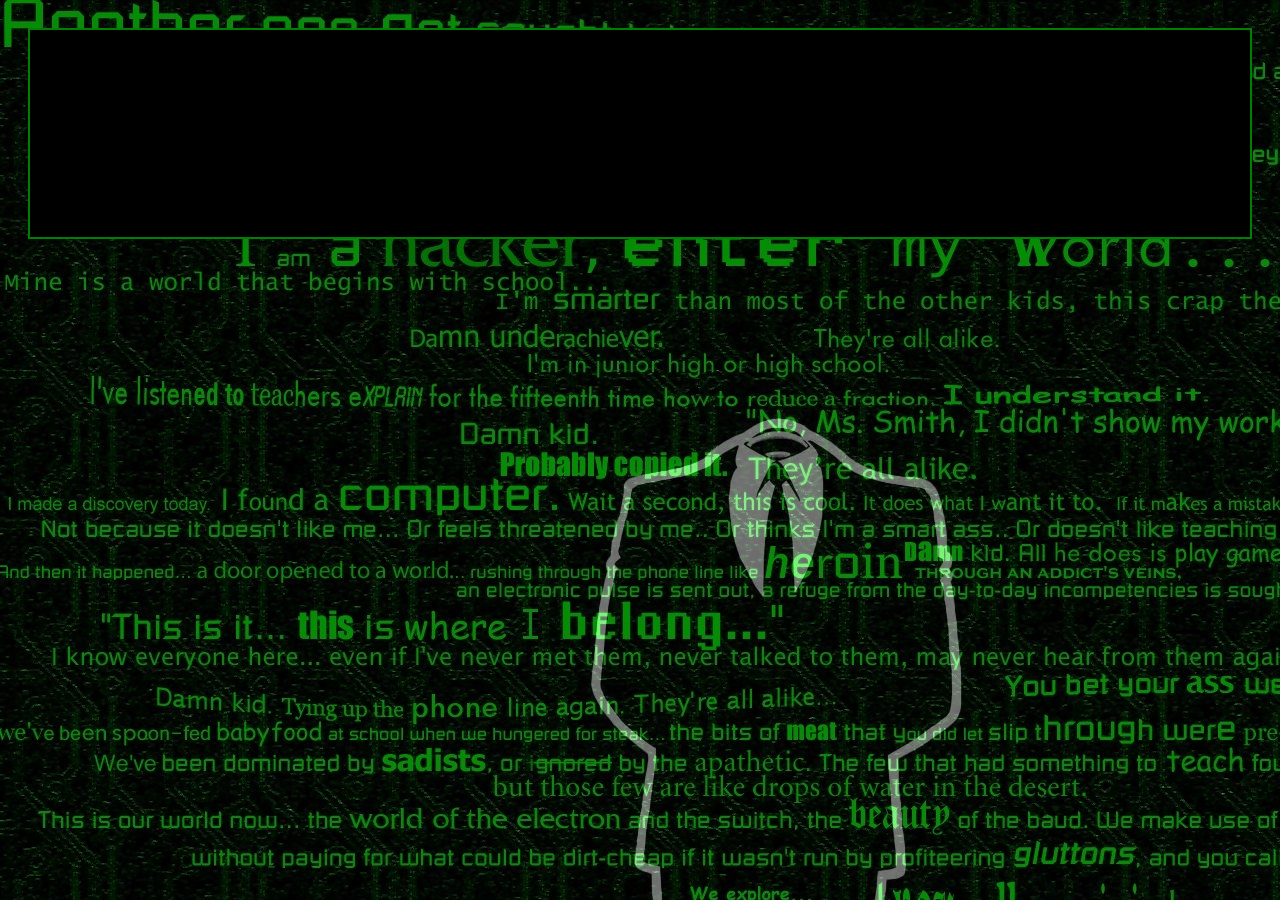
==== startPage.html @ 573b406e "Created startPage and startPage.css" ====
<html>
    <head>
        <title>AILab-FOI AR</title>
        <link rel=stylesheet href="/ex/index/start.css"/>
        <body class="background">
            
                <section>
                  <h1>Ctrl + Escape: Back to the Start</h1>
                  <p>Umjetna inteligencija (AI) koja upravlja sigurnosnim sustavom odlučila je preuzeti kontrolu i zatvoriti sve prisutne unutar jedne sobe. Grupa stručnjaka - detektiv, inženjer i haker - mora surađivati kako bi deaktivirali AI i oslobodili se iz sobe prije nego što AI preuzme potpunu kontrolu nad kompleksom.</p>
                  </section>
            
        </body>
</html>
---- ex/index/start.css ----
h1{
    text-align: center;
    font-size: 24;
    font-weight: bold;
    text-decoration: underline;
    padding: 20px;
    text-emphasis-color: green;
  }
  .background{
    background-image: url("../images/hacker_background.jpg");
    padding: 20px;
  }
  section {
    background-color: black; /* Dark color */
    border: 2px solid green; /* Green borders */
    padding: 20px;
  }
  p{
    font-size: 18;
  }
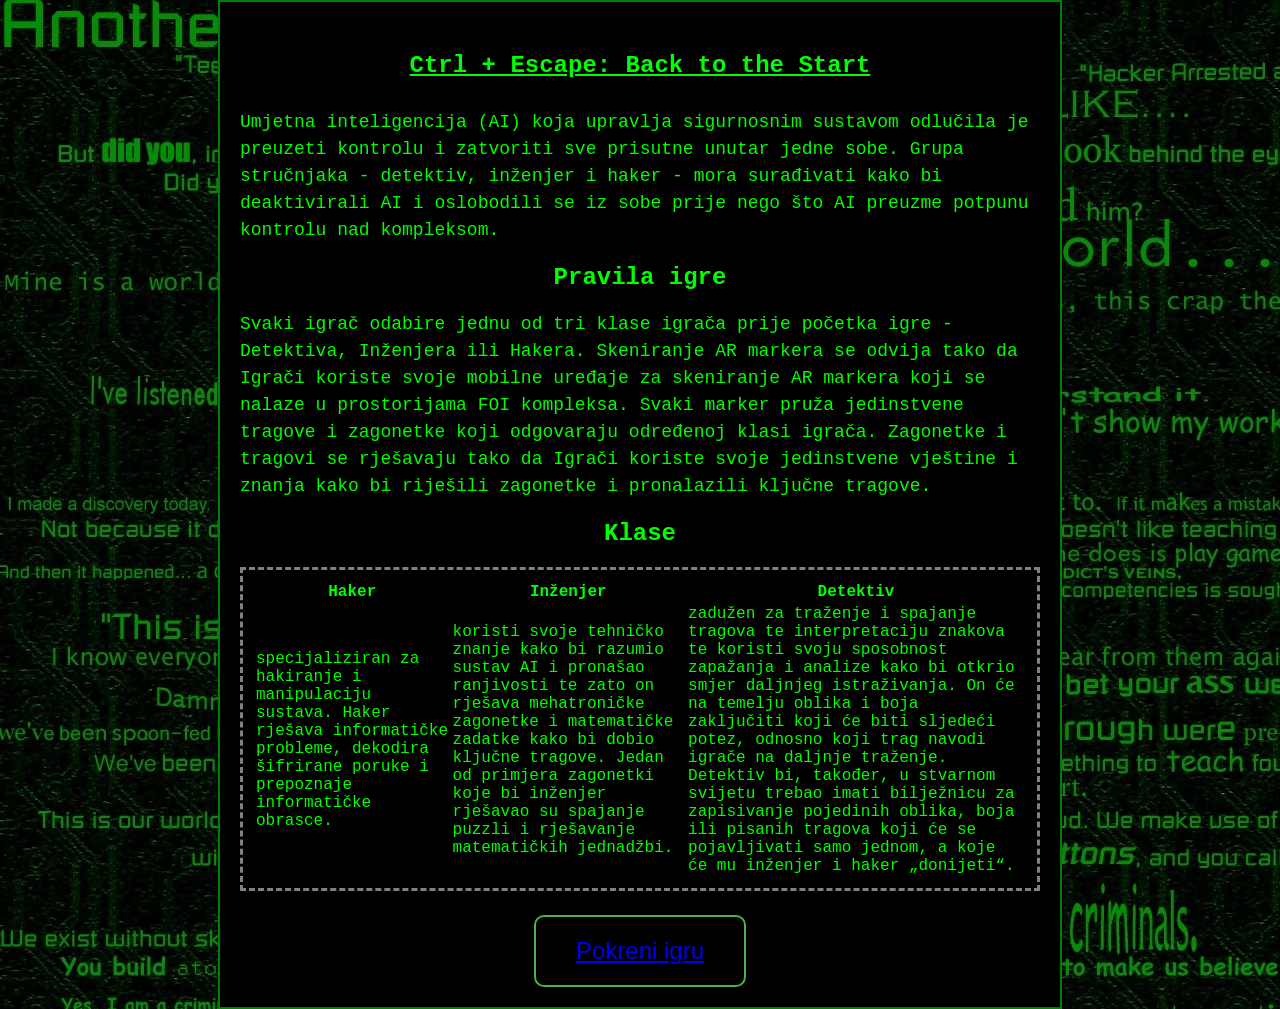
==== commit 91672d43: "Created stylised starter page" ====
--- a/startPage.html
+++ b/startPage.html
@@ -2,12 +2,31 @@
     <head>
         <title>AILab-FOI AR</title>
         <link rel=stylesheet href="/ex/index/start.css"/>
-        <body class="background">
+        <body>
             
                 <section>
                   <h1>Ctrl + Escape: Back to the Start</h1>
                   <p>Umjetna inteligencija (AI) koja upravlja sigurnosnim sustavom odlučila je preuzeti kontrolu i zatvoriti sve prisutne unutar jedne sobe. Grupa stručnjaka - detektiv, inženjer i haker - mora surađivati kako bi deaktivirali AI i oslobodili se iz sobe prije nego što AI preuzme potpunu kontrolu nad kompleksom.</p>
-                  </section>
-            
+                  <h2>Pravila igre</h2>
+                  <p>Svaki igrač odabire jednu od tri klase igrača prije početka igre - Detektiva, Inženjera ili Hakera. Skeniranje AR markera se odvija tako da Igrači koriste svoje mobilne uređaje za skeniranje AR markera koji se nalaze u prostorijama FOI kompleksa. Svaki marker pruža jedinstvene tragove i zagonetke koji odgovaraju određenoj klasi igrača. Zagonetke i tragovi se rješavaju tako da Igrači koriste svoje jedinstvene vještine i znanja kako bi riješili zagonetke i pronalazili ključne tragove. 
+                </p>
+                <h2>Klase</h2>
+                <table>
+                    <tr>
+                        <th>Haker</th>
+                        <th>Inženjer</th>
+                        <th>Detektiv</th>
+                    </tr>
+                    <tr>
+<td>specijaliziran za hakiranje i manipulaciju sustava. Haker rješava informatičke probleme, dekodira šifrirane poruke i prepoznaje informatičke obrasce.</td>
+<td>koristi svoje tehničko znanje kako bi razumio sustav AI i pronašao ranjivosti te zato on rješava mehatroničke zagonetke i matematičke zadatke kako bi dobio ključne tragove. Jedan od primjera zagonetki koje bi inženjer rješavao su spajanje puzzli i rješavanje matematičkih jednadžbi.</td>
+<td> zadužen za traženje i spajanje tragova te interpretaciju znakova te koristi svoju sposobnost zapažanja i analize kako bi otkrio smjer daljnjeg istraživanja. On će na temelju oblika i boja zaključiti koji će biti sljedeći potez, odnosno koji trag navodi igrače na daljnje traženje. Detektiv bi, također, u stvarnom svijetu trebao imati bilježnicu za zapisivanje pojedinih oblika, boja ili pisanih tragova koji će se pojavljivati samo jednom, a koje će mu inženjer i haker „donijeti“. 
+</td>                    
+</tr>
+                </table>
+                
+                <button><a href="index.html">Pokreni igru</a></button>
+                </section>
+
         </body>
 </html>
--- a/ex/index/start.css
+++ b/ex/index/start.css
@@ -1,20 +1,60 @@
-h1{
+body {
+    font-family: 'Courier New', Courier, monospace; /* Use a monospaced font */
+    background-color: black; /* Terminal background color */
+    color: lime; /* Terminal text color */
+    margin: 0; /* Remove default margin */
+    padding: 0; /* Remove default padding */
+    background-image: url("../images/hacker_background.jpg");
+  }
+
+
+  section {
+    border: 2px solid green; /* Terminal border */
+    padding: 20px;
+    margin: auto; /* Center the terminal */
+    max-width: 800px; /* Limit terminal width */
+    background-color:black;
+  }
+table{
+    padding: 10px;
+    border-style: dashed;
+    border-color:gray;
+}
+  h1 {
     text-align: center;
-    font-size: 24;
+    font-size: 24px; /* Font size in pixels */
     font-weight: bold;
     text-decoration: underline;
-    padding: 20px;
-    text-emphasis-color: green;
+    padding: 10px;
+    color: lime; /* Header text color */
+    margin-bottom: 20px; /* Add margin below header */
   }
-  .background{
-    background-image: url("../images/hacker_background.jpg");
-    padding: 20px;
+h2{
+    text-align: center;
+}
+  p {
+    font-size: 18px; /* Font size in pixels */
+    line-height: 1.5; /* Line height for better readability */
   }
-  section {
-    background-color: black; /* Dark color */
-    border: 2px solid green; /* Green borders */
-    padding: 20px;
-  }
-  p{
-    font-size: 18;
-  }+  button {
+    background-color: black; /* Black background */
+    border: 2px solid #4CAF50; /* Green border */
+    color: #4CAF50; /* Dark green text color */
+    padding: 20px 40px; /* Adjust padding to increase button size */
+    text-align: center;
+    text-decoration: none;
+    display: block; /* Center the button */
+    font-size: 24px; /* Adjust font size */
+    margin: auto; /* Center the button */
+    margin-top: 24px;
+    cursor: pointer;
+    border-radius: 10px; /* Rounded corners */
+    box-shadow: 0px 8px 15px rgba(0, 0, 0, 0.1); /* Add shadow */
+    transition: all 0.3s ease 0s;
+
+}
+
+button:hover {
+    background-color: #45a049; /* Darker green on hover */
+}
+
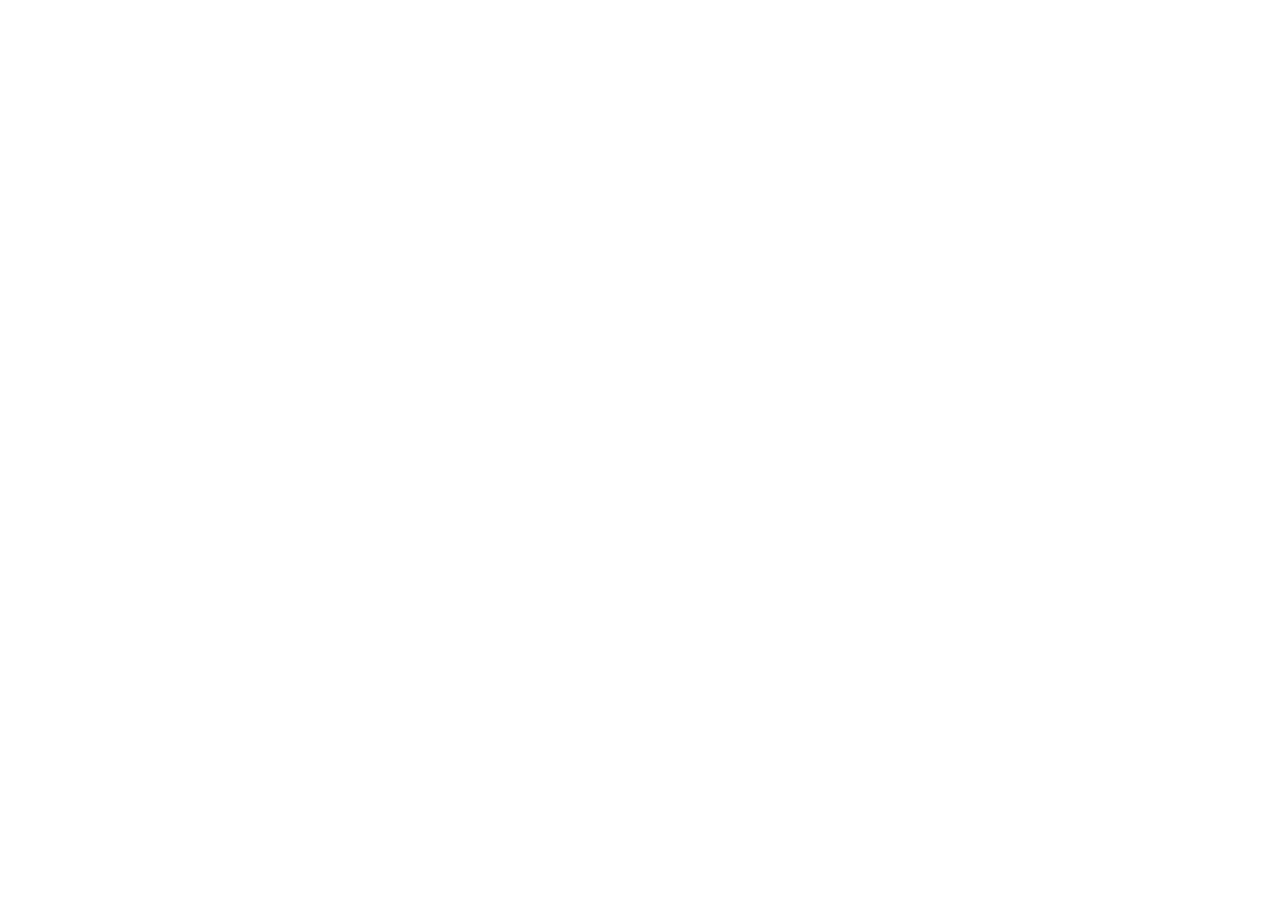
==== commit a8ee289d: "Swapped index.html and startPage.html so that the start page with instructions loads on default" ====
--- a/startPage.html
+++ b/startPage.html
@@ -1,32 +1,78 @@
 <html>
-    <head>
-        <title>AILab-FOI AR</title>
-        <link rel=stylesheet href="/ex/index/start.css"/>
-        <body>
-            
-                <section>
-                  <h1>Ctrl + Escape: Back to the Start</h1>
-                  <p>Umjetna inteligencija (AI) koja upravlja sigurnosnim sustavom odlučila je preuzeti kontrolu i zatvoriti sve prisutne unutar jedne sobe. Grupa stručnjaka - detektiv, inženjer i haker - mora surađivati kako bi deaktivirali AI i oslobodili se iz sobe prije nego što AI preuzme potpunu kontrolu nad kompleksom.</p>
-                  <h2>Pravila igre</h2>
-                  <p>Svaki igrač odabire jednu od tri klase igrača prije početka igre - Detektiva, Inženjera ili Hakera. Skeniranje AR markera se odvija tako da Igrači koriste svoje mobilne uređaje za skeniranje AR markera koji se nalaze u prostorijama FOI kompleksa. Svaki marker pruža jedinstvene tragove i zagonetke koji odgovaraju određenoj klasi igrača. Zagonetke i tragovi se rješavaju tako da Igrači koriste svoje jedinstvene vještine i znanja kako bi riješili zagonetke i pronalazili ključne tragove. 
-                </p>
-                <h2>Klase</h2>
-                <table>
-                    <tr>
-                        <th>Haker</th>
-                        <th>Inženjer</th>
-                        <th>Detektiv</th>
-                    </tr>
-                    <tr>
-<td>specijaliziran za hakiranje i manipulaciju sustava. Haker rješava informatičke probleme, dekodira šifrirane poruke i prepoznaje informatičke obrasce.</td>
-<td>koristi svoje tehničko znanje kako bi razumio sustav AI i pronašao ranjivosti te zato on rješava mehatroničke zagonetke i matematičke zadatke kako bi dobio ključne tragove. Jedan od primjera zagonetki koje bi inženjer rješavao su spajanje puzzli i rješavanje matematičkih jednadžbi.</td>
-<td> zadužen za traženje i spajanje tragova te interpretaciju znakova te koristi svoju sposobnost zapažanja i analize kako bi otkrio smjer daljnjeg istraživanja. On će na temelju oblika i boja zaključiti koji će biti sljedeći potez, odnosno koji trag navodi igrače na daljnje traženje. Detektiv bi, također, u stvarnom svijetu trebao imati bilježnicu za zapisivanje pojedinih oblika, boja ili pisanih tragova koji će se pojavljivati samo jednom, a koje će mu inženjer i haker „donijeti“. 
-</td>                    
-</tr>
-                </table>
-                
-                <button><a href="index.html">Pokreni igru</a></button>
-                </section>
+<head>
+<title>AILab-FOI AR</title>
+<script src="ex/js/aframe.min.js"></script>
+<script src="ex/js/aframe-ar.js"></script>
+<style>
+  .arjs-loader {
+    height: 100%;
+    width: 100%;
+    position: absolute;
+    top: 0;
+    left: 0;
+    background-color: rgba(0, 0, 0, 0.8);
+    z-index: 9999;
+    display: flex;
+    justify-content: center;
+    align-items: center;
 
-        </body>
+  }
+  
+  .arjs-loader div {
+    text-align: center;
+    font-size: 1.25em;
+    color: white;
+  }
+</style>
+</head>
+<body style="margin : 0px; overflow: hidden;">
+  <a-scene
+    vr-mode-ui="enabled: false;"
+    renderer="logarithmicDepthBuffer: true;"
+    embedded
+    arjs="trackingMethod: best; sourceType: webcam;debugUIEnabled: false;"
+  >
+    <a-marker type="pattern" url="augmented-artisan.patt" smooth="true" smoothCount="20" smoothTolerance="0.01" smoothThreshold="10">
+        <a-entity
+        gltf-model="augmented-artisan.glb"
+        scale="1 1 1"
+        position="0 -1 0"
+        material="transparent: true; opacity: 0.6;"
+      >
+      </a-entity>
+    </a-marker>
+    <a-marker type="pattern" url="futuristic-foreseer.patt" smooth="true" smoothCount="20" smoothTolerance="0.01" smoothThreshold="10">
+        <a-entity
+        gltf-model="futuristic-foreseer.glb"
+        scale="1 1 1"
+        position="0 -1 0"
+        material="transparent: true; opacity: 0.6;"
+      >
+      </a-entity>
+    </a-marker>
+    
+    <a-marker type="pattern" url="spectral-headmaster.patt" smooth="true" smoothCount="20" smoothTolerance="0.01" smoothThreshold="10">
+        <a-entity
+        gltf-model="spectral-headmaster.glb"
+        scale="1 1 1"
+        position="0 -1 0"
+        material="transparent: true; opacity: 0.6;"
+      >
+      </a-entity>
+    </a-marker>
+    
+    <a-marker type="pattern" url="virtual-visionary.patt" smooth="true" smoothCount="20" smoothTolerance="0.01" smoothThreshold="10">
+        <a-entity
+        gltf-model="virtual-visionary.glb"
+        scale="1 1 1"
+        position="0 -1 0"
+        material="transparent: true; opacity: 0.6;"
+      >
+      </a-entity>
+    </a-marker>
+    
+    <a-entity camera></a-entity>
+  </a-scene>
+</body>
+
 </html>
